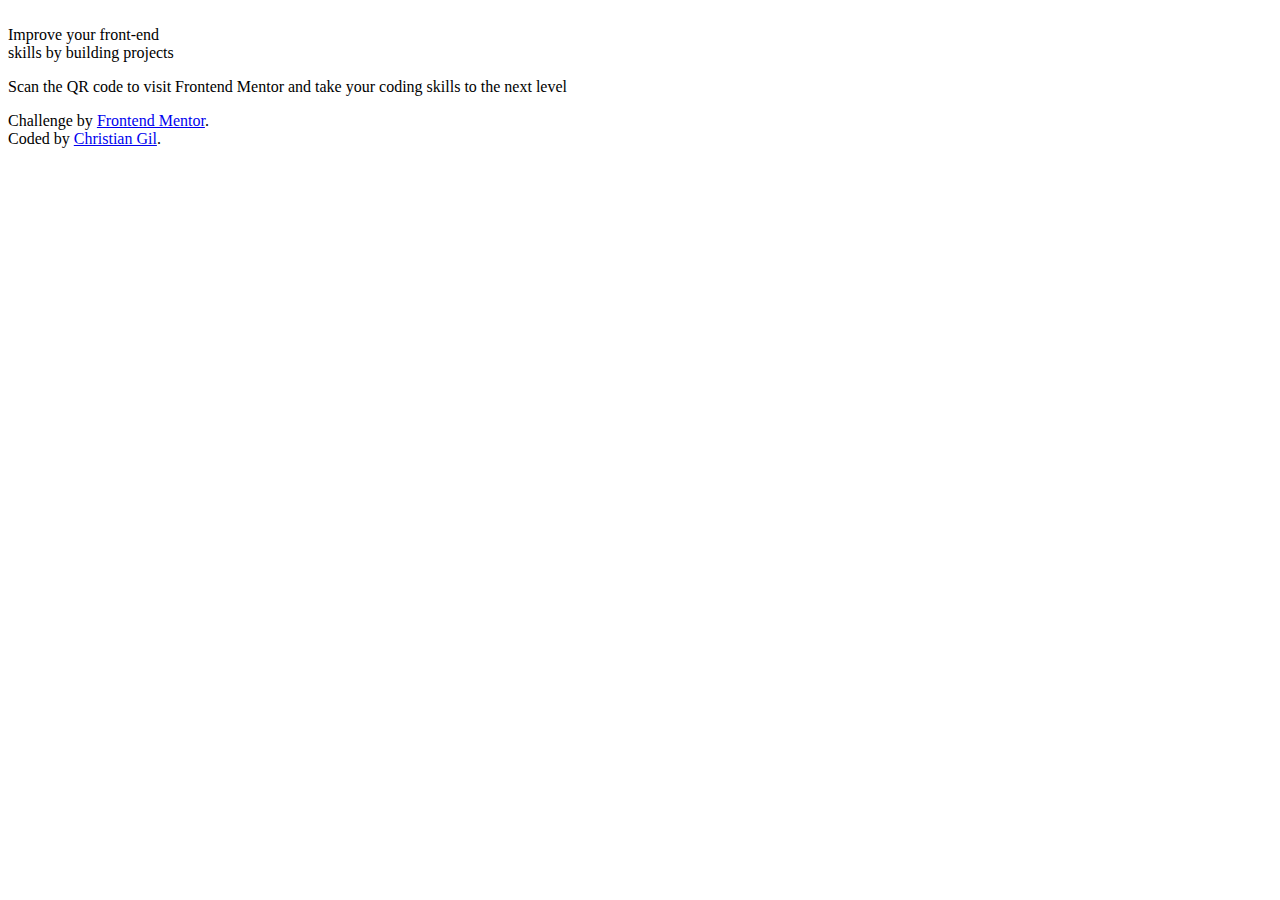
==== index.html @ a2925e56 "Add files via upload" ====
<!DOCTYPE html>
<html lang="en">
<head>
  <meta charset="UTF-8">
  <meta name="viewport" content="width=device-width, initial-scale=1.0"> <!-- displays site properly based on user's device -->

  <link rel="icon" type="image/png" sizes="32x32" href="./images/favicon-32x32.png">
  <link rel="stylesheet" href="QRchallenge.css">
  
  <title>Frontend Mentor | QR code component</title>

</head>
<body>
  <div class="containerPrinc">
    <div class="container">
      <div class="subContainer">
        <img src="C:/Users/Criss/Desktop/curso HTML, CSS/Desafios/HTML,CSS/qr-code-component-main/images/image-qr-code.png" alt="">
      </div>
      <div class="subContainer2">
        <span>Improve your front-end <br>skills by building projects</span>
      </div>
      <div class="subContainer3">
        <p>Scan the QR code to visit Frontend Mentor and take your coding skills to the next level</p>
      </div>
    </div>
    <footer>
      
      <div class="attribution">
        Challenge by <a href="https://www.frontendmentor.io?ref=challenge" target="_blank">Frontend Mentor</a>.<br> 
        Coded by <a href="#">Christian Gil</a>.
      </div>
      
    </footer>
  </div>
</body>
</html>
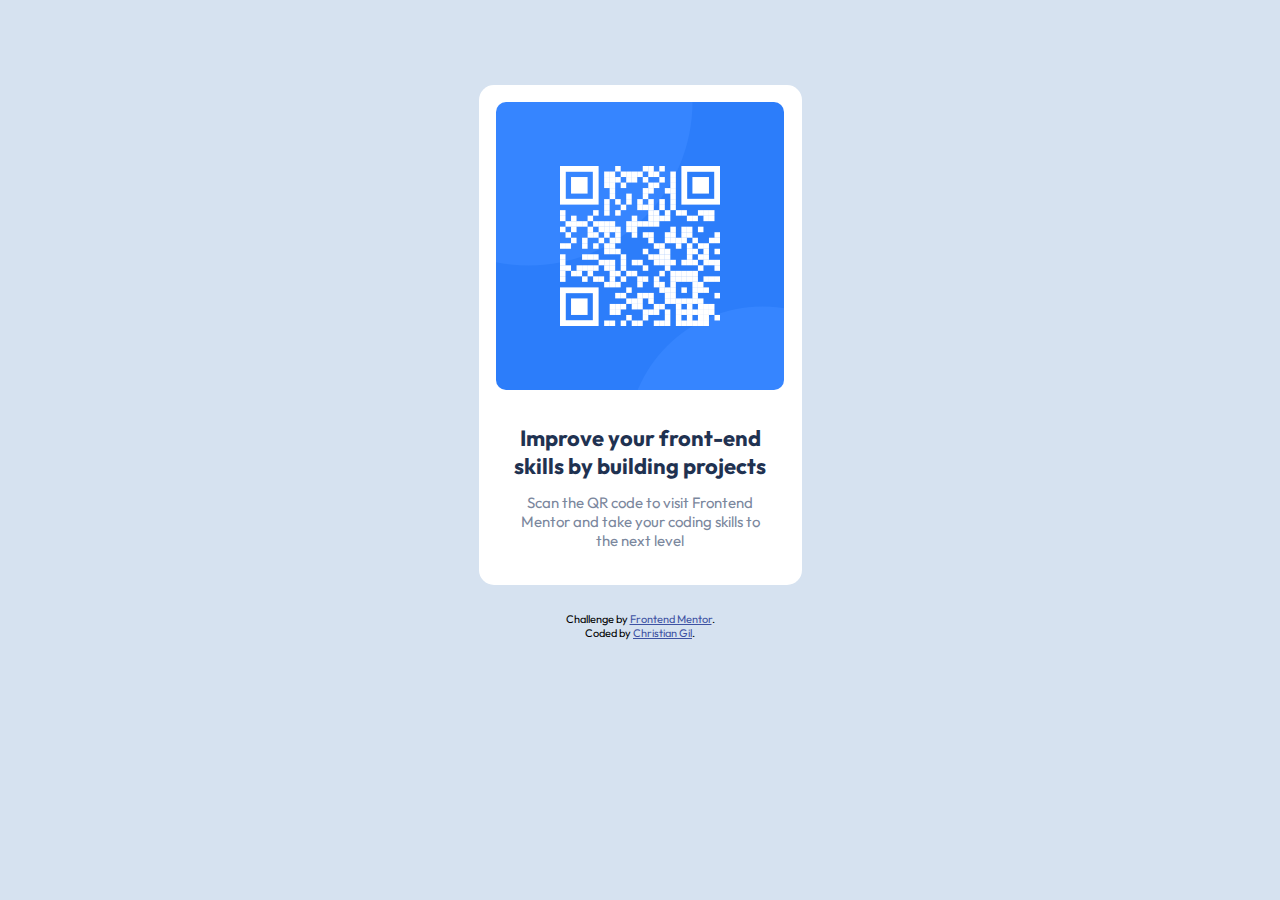
==== commit 09d35730: "Update index.html" ====
--- a/index.html
+++ b/index.html
@@ -14,7 +14,7 @@
   <div class="containerPrinc">
     <div class="container">
       <div class="subContainer">
-        <img src="C:/Users/Criss/Desktop/curso HTML, CSS/Desafios/HTML,CSS/qr-code-component-main/images/image-qr-code.png" alt="">
+        <img src="images/image-qr-code.png" alt="">
       </div>
       <div class="subContainer2">
         <span>Improve your front-end <br>skills by building projects</span>
@@ -33,4 +33,4 @@
     </footer>
   </div>
 </body>
-</html>+</html>
--- a/QRchallenge.css
+++ b/QRchallenge.css
@@ -0,0 +1,64 @@
+@import url('https://fonts.googleapis.com/css2?family=Outfit:wght@400;700&display=swap');
+
+* {
+    padding: 0;
+    margin: 0;
+    box-sizing: border-box;
+}
+body {
+    background-color: hsl(212, 45%, 89%);
+    font-family: 'Outfit', sans-serif;
+}
+.containerPrinc {
+    display: flex;
+    flex-direction: column;
+    align-items: center;
+}
+.container {
+    background-color: hsl(0, 0%, 100%);
+    width: 323px;
+    height: 500px;
+    display: flex;
+    flex-direction: column;
+    justify-content: space-around;
+    align-items: center;
+    margin: 85px 0 0 0;
+    border-radius: 15px;
+}
+.subContainer, .subContainer img {
+    width: 288px;
+    height: 288px;
+    border-radius: 10px;
+}
+.subContainer2, .subContainer3 {
+    width: 255px;
+    height: 55px;
+    text-align: center;
+}
+.subContainer3, .subContainer3 p {
+    font-size: 15px;
+    font-weight: 400;
+    color: hsl(220, 15%, 55%);
+    /* margin-bottom: 65px; */
+    
+}
+.subContainer3 {
+    transform: translate(0, -20px);
+}
+.subContainer2 span {
+    font-weight: 700;
+    font-size: 22px;
+    color: hsl(218, 44%, 22%)
+}
+.attribution {
+    margin-top: 27px;
+    text-align: center;
+    font-size: 11px; 
+    width: 323px;
+    height: 45px;
+}
+
+.attribution a { 
+    color: hsl(228, 45%, 44%);
+
+}
